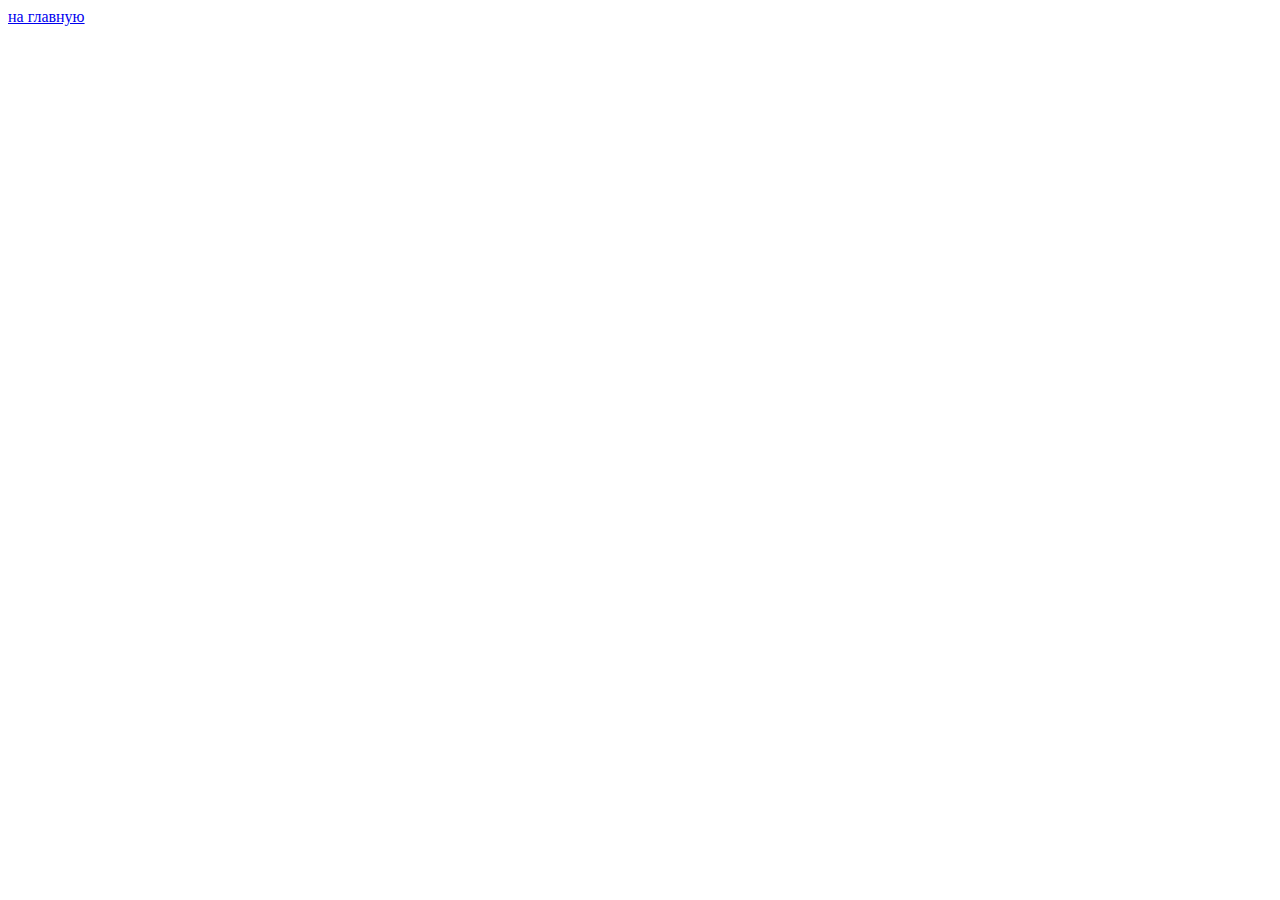
==== gallery.html @ 36bc0cac "add page gallery" ====
<!DOCTYPE html>
<html lang="en">
<head>
    <meta charset="UTF-8">
    <meta http-equiv="X-UA-Compatible" content="IE=edge">
    <meta name="viewport" content="width=device-width, initial-scale=1.0">
    <title>gallery</title>
</head>
<body>
    <a href="/index.html">на главную</a>
</body>
</html>
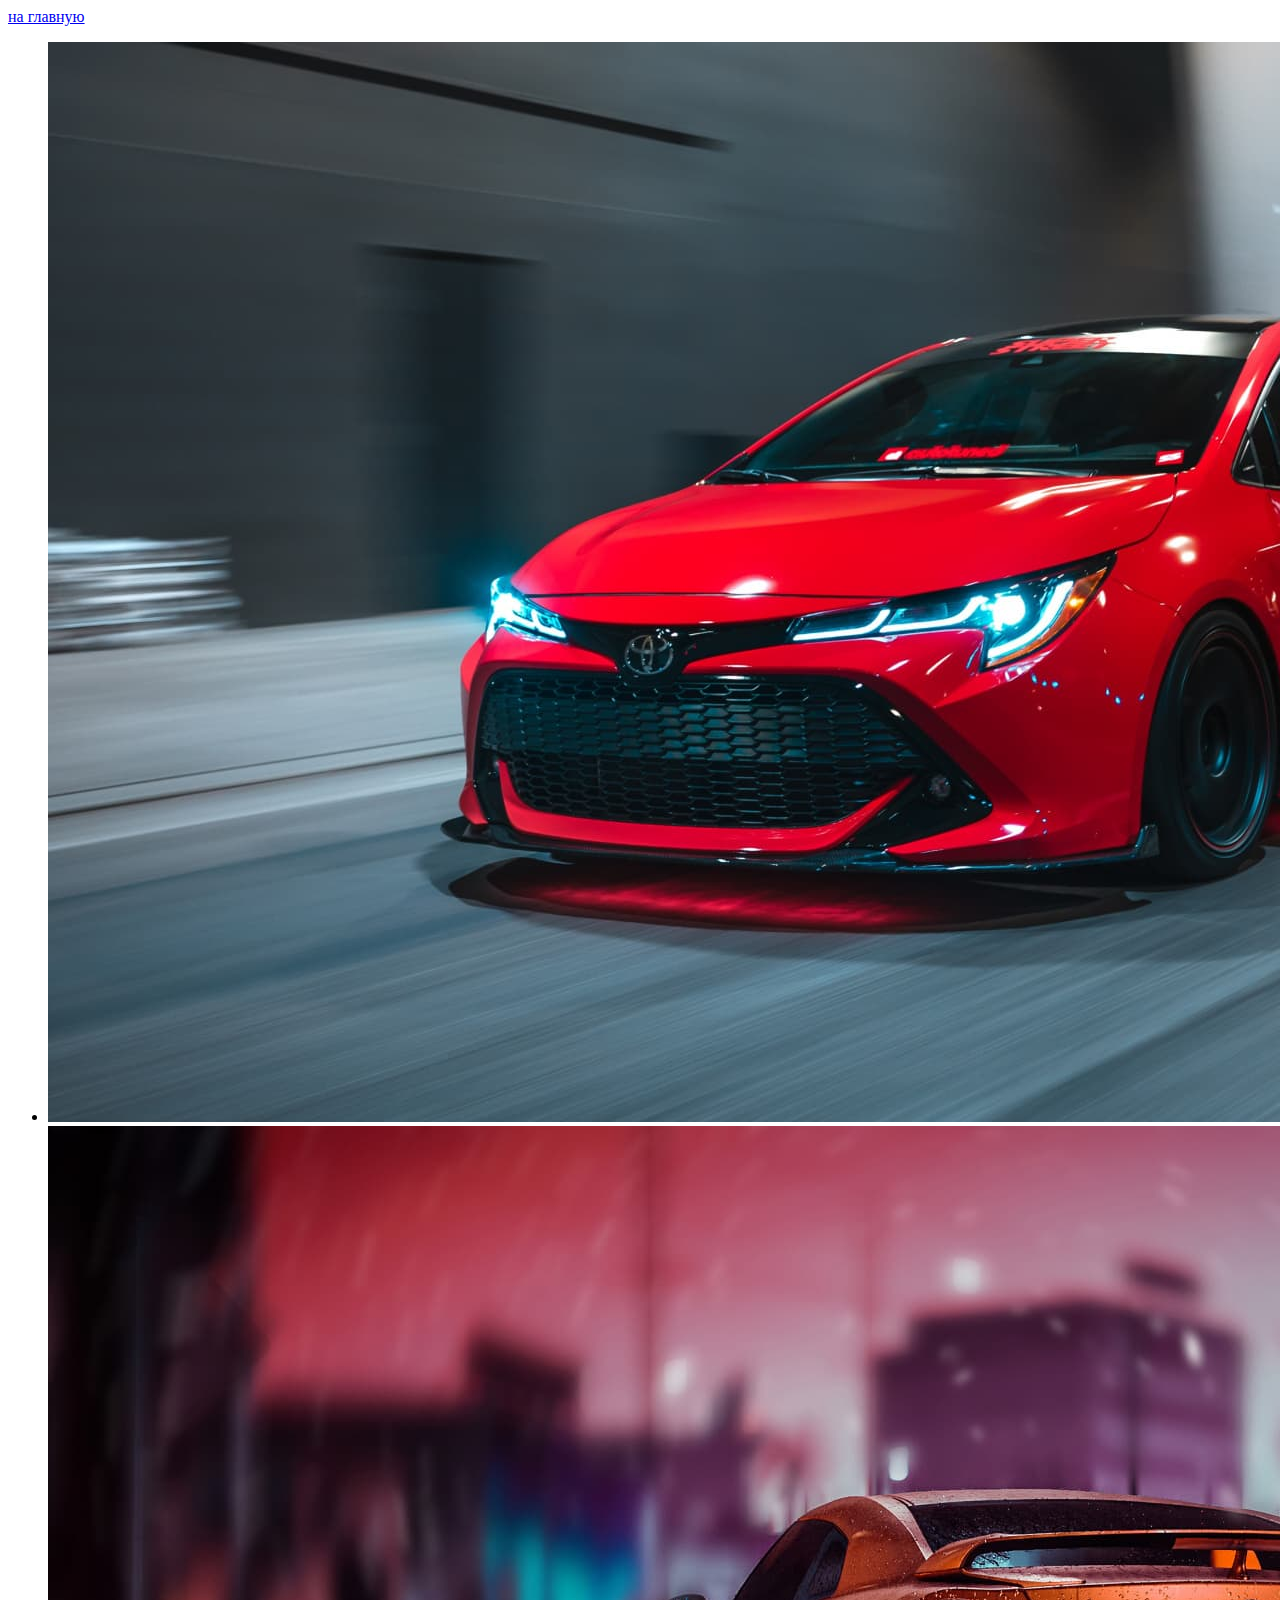
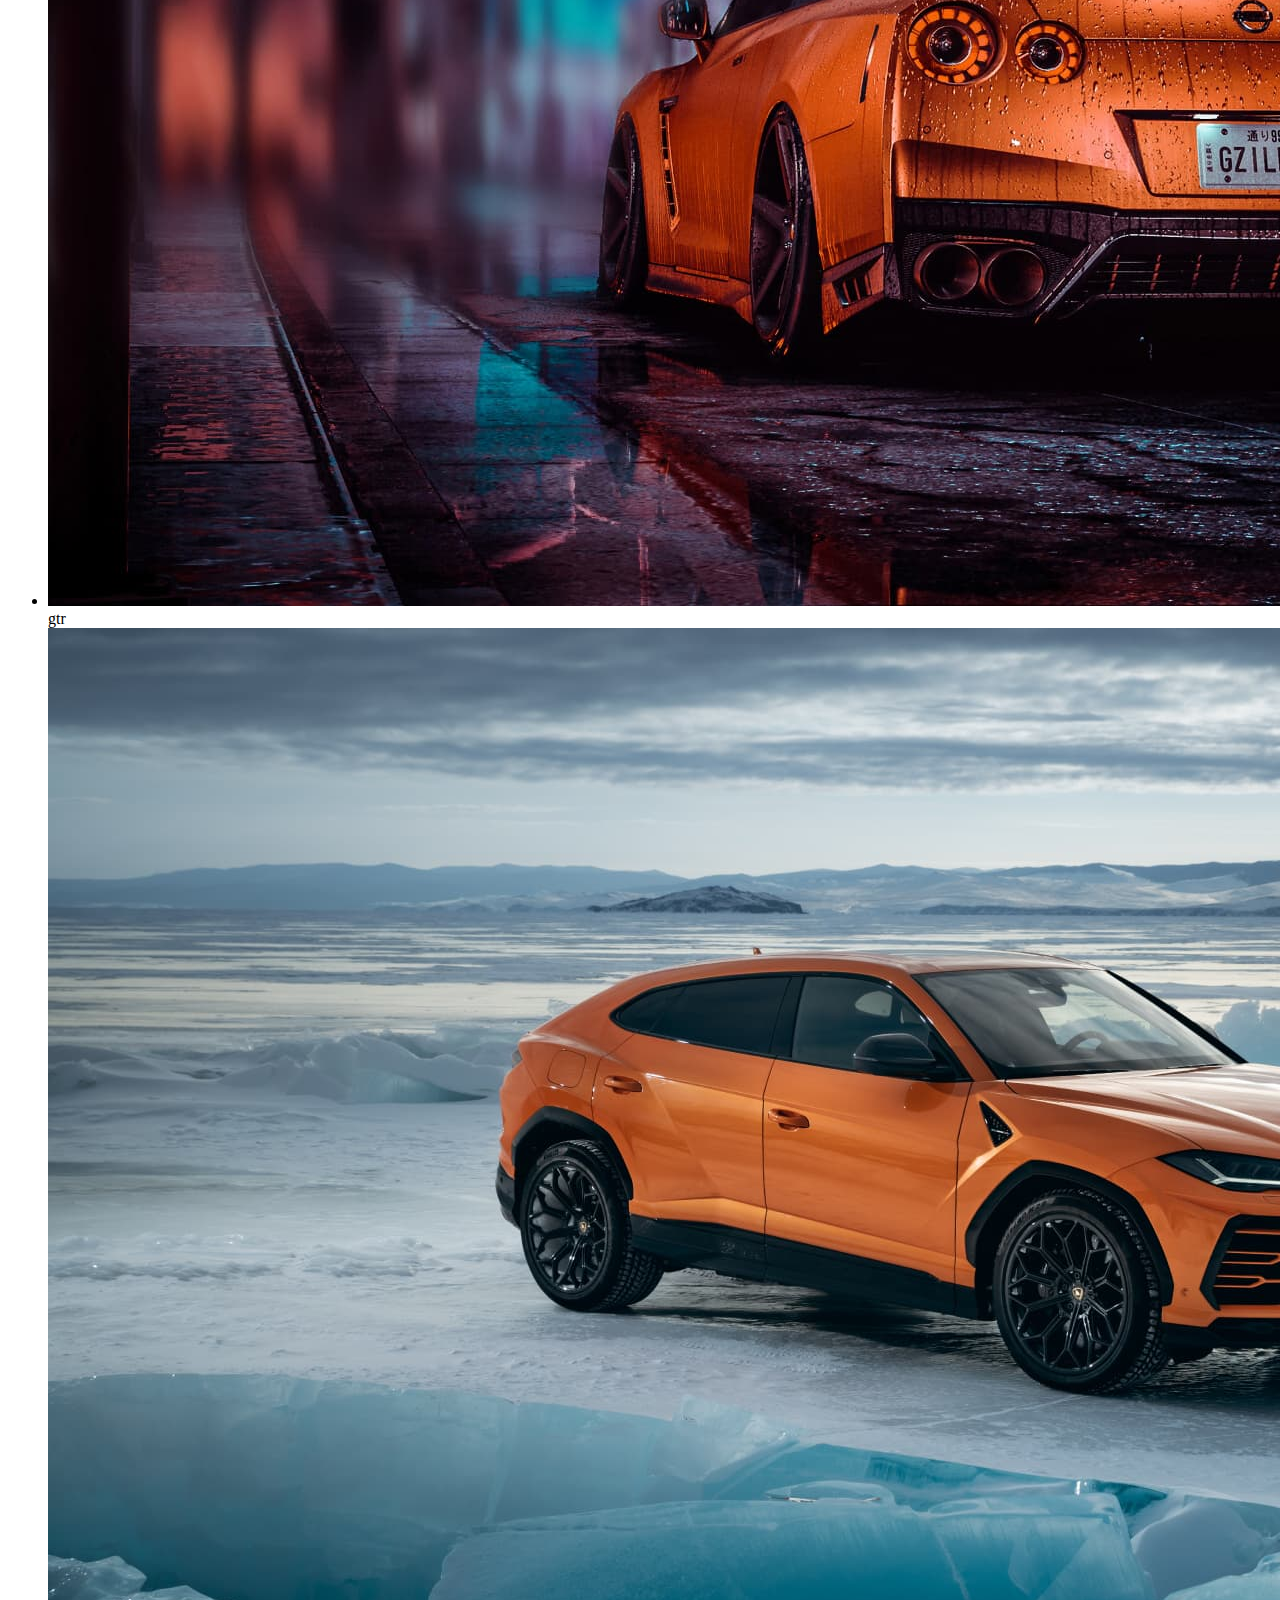
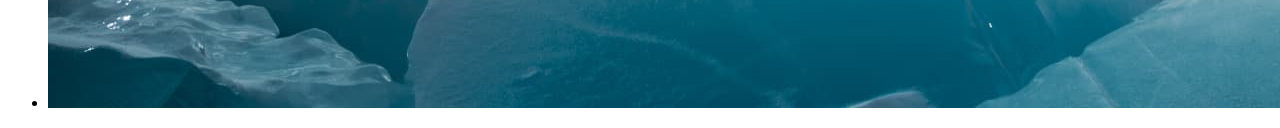
==== commit 49c25e8d: "added image to gallery" ====
--- a/gallery.html
+++ b/gallery.html
@@ -7,6 +7,11 @@
     <title>gallery</title>
 </head>
 <body>
-    <a href="/index.html">на главную</a>
+    <a href="./index.html">на главную</a>
+    <ul>
+        <li><img src="./images/corolla.jpg" alt="corolla"></li>
+        <li><img src="./images/gtr.jpg" alt="">gtr</li>
+        <li><img src="./images/lamborghini.jpg" alt="lamborghini"></li>
+    </ul>
 </body>
 </html>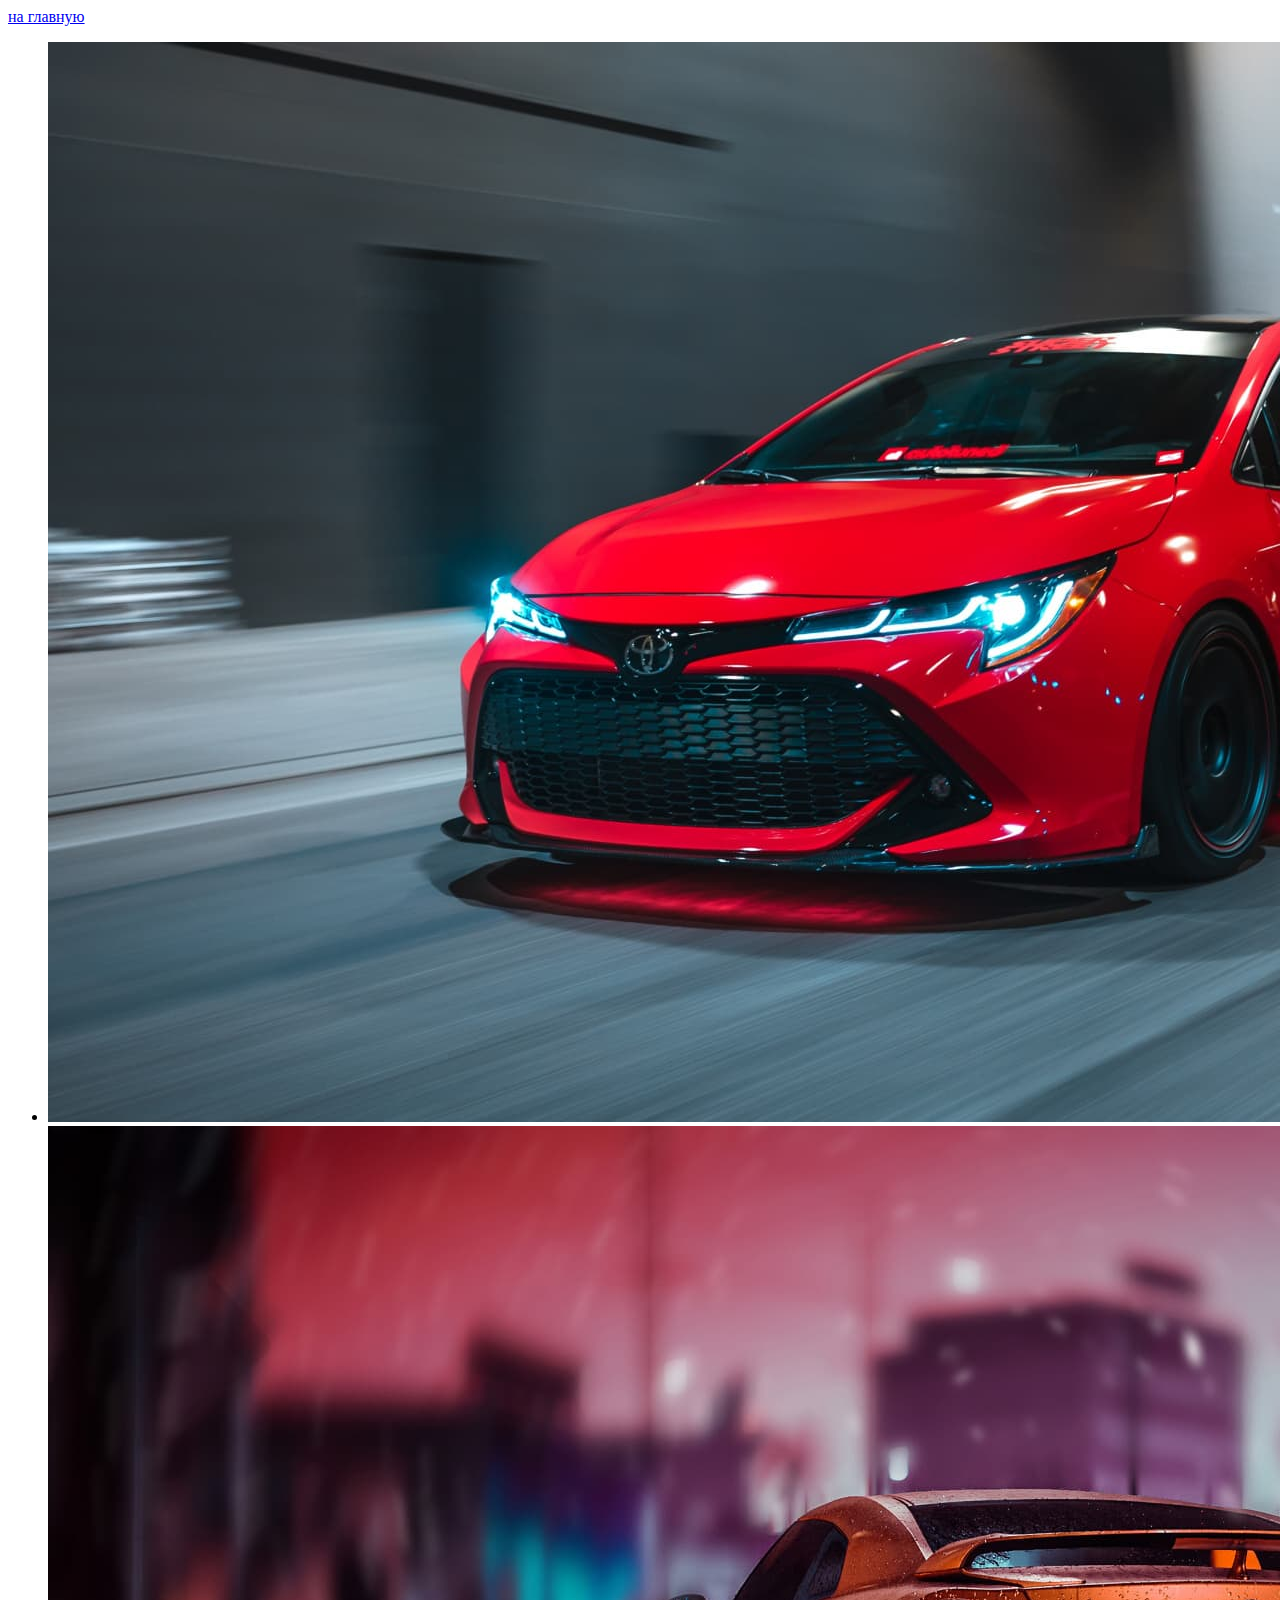
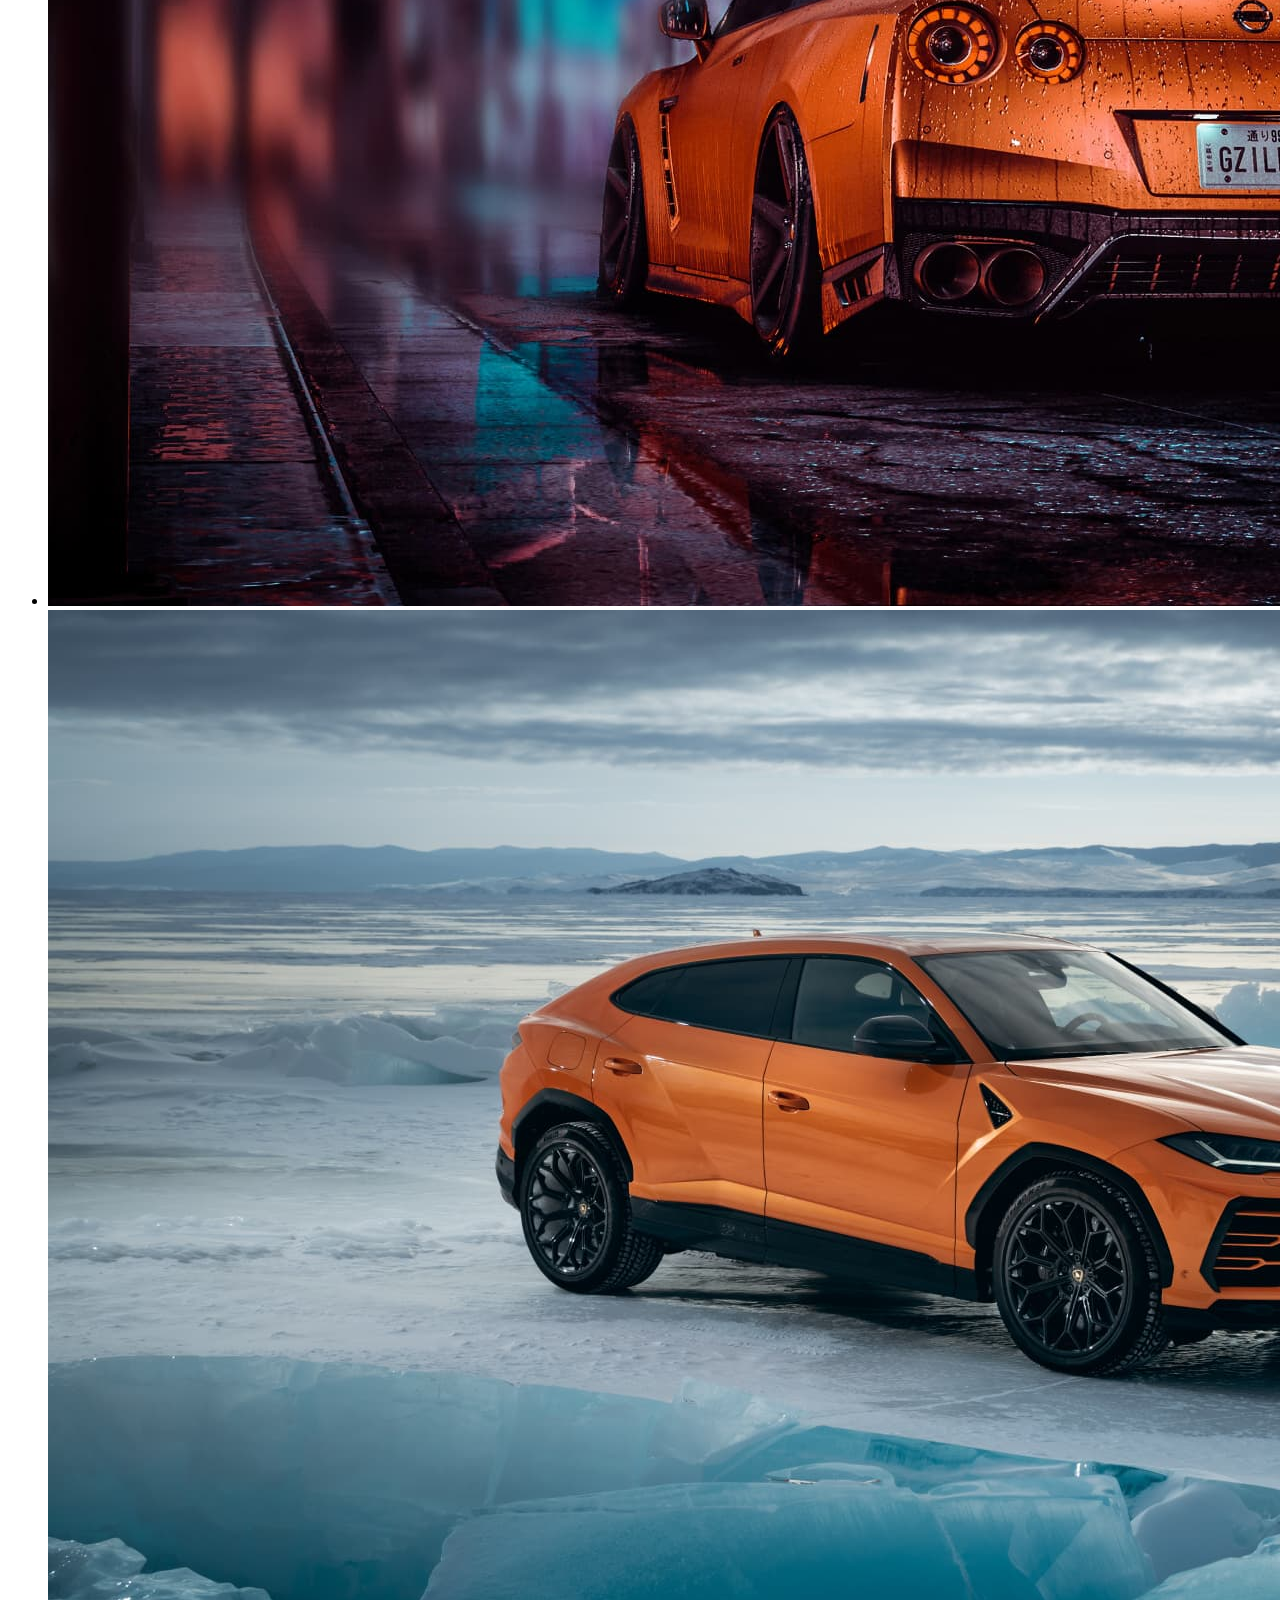
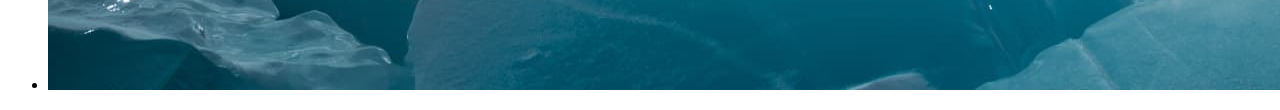
==== commit 80ff3d4c: "add css" ====
--- a/gallery.html
+++ b/gallery.html
@@ -4,13 +4,14 @@
     <meta charset="UTF-8">
     <meta http-equiv="X-UA-Compatible" content="IE=edge">
     <meta name="viewport" content="width=device-width, initial-scale=1.0">
+    <link rel="stylesheet" href="./css/styles.css">
     <title>gallery</title>
 </head>
 <body>
     <a href="./index.html">на главную</a>
     <ul>
         <li><img src="./images/corolla.jpg" alt="corolla"></li>
-        <li><img src="./images/gtr.jpg" alt="">gtr</li>
+        <li><img src="./images/gtr.jpg" alt="gtr"></li>
         <li><img src="./images/lamborghini.jpg" alt="lamborghini"></li>
     </ul>
 </body>
--- a/css/styles.css
+++ b/css/styles.css
@@ -0,0 +1,3 @@
+* {
+    box-sizing: border-box;
+}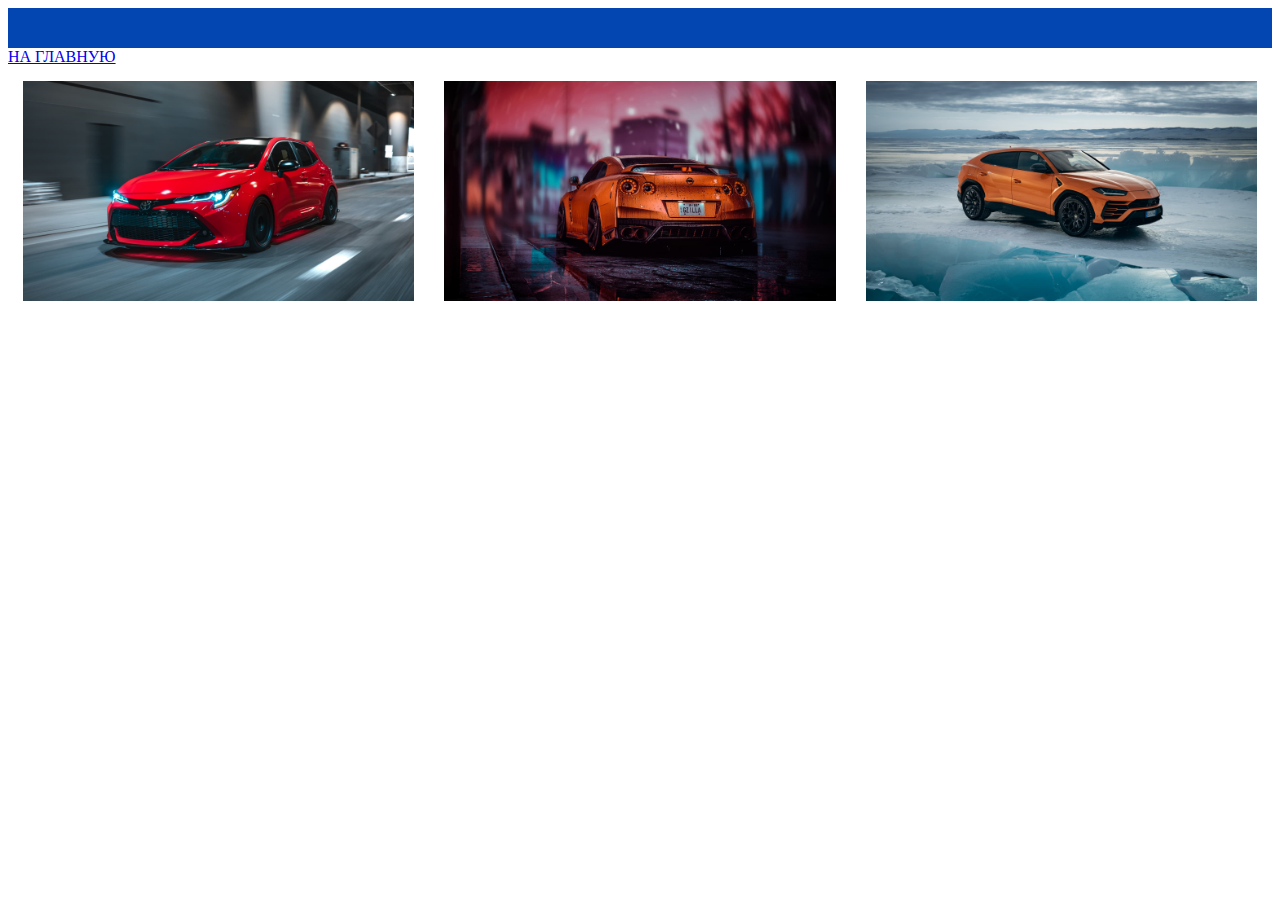
==== commit d62c0f77: "add style for images" ====
--- a/gallery.html
+++ b/gallery.html
@@ -8,6 +8,7 @@
     <title>gallery</title>
 </head>
 <body>
+    <header></header>
     <a href="./index.html">на главную</a>
     <ul>
         <li><img src="./images/corolla.jpg" alt="corolla"></li>
--- a/css/styles.css
+++ b/css/styles.css
@@ -1,3 +1,35 @@
-* {
-    box-sizing: border-box;
+dt {
+    background-color: rgb(230, 230, 219);
+    display: inline-block;
+}
+
+a {
+    display: block;
+    text-transform: uppercase;
+}
+
+ul,
+li {
+    list-style: none;
+    margin: 0;
+    padding: 0;
+}
+
+li {
+    margin: 15px;
+}
+
+ul {
+    display: flex;
+    justify-content: space-between;
+}
+
+header {
+    background-color: #0446b1;
+    padding-top: 20px;
+    padding-bottom: 20px;
+}
+
+img {
+    width: 100%;
 }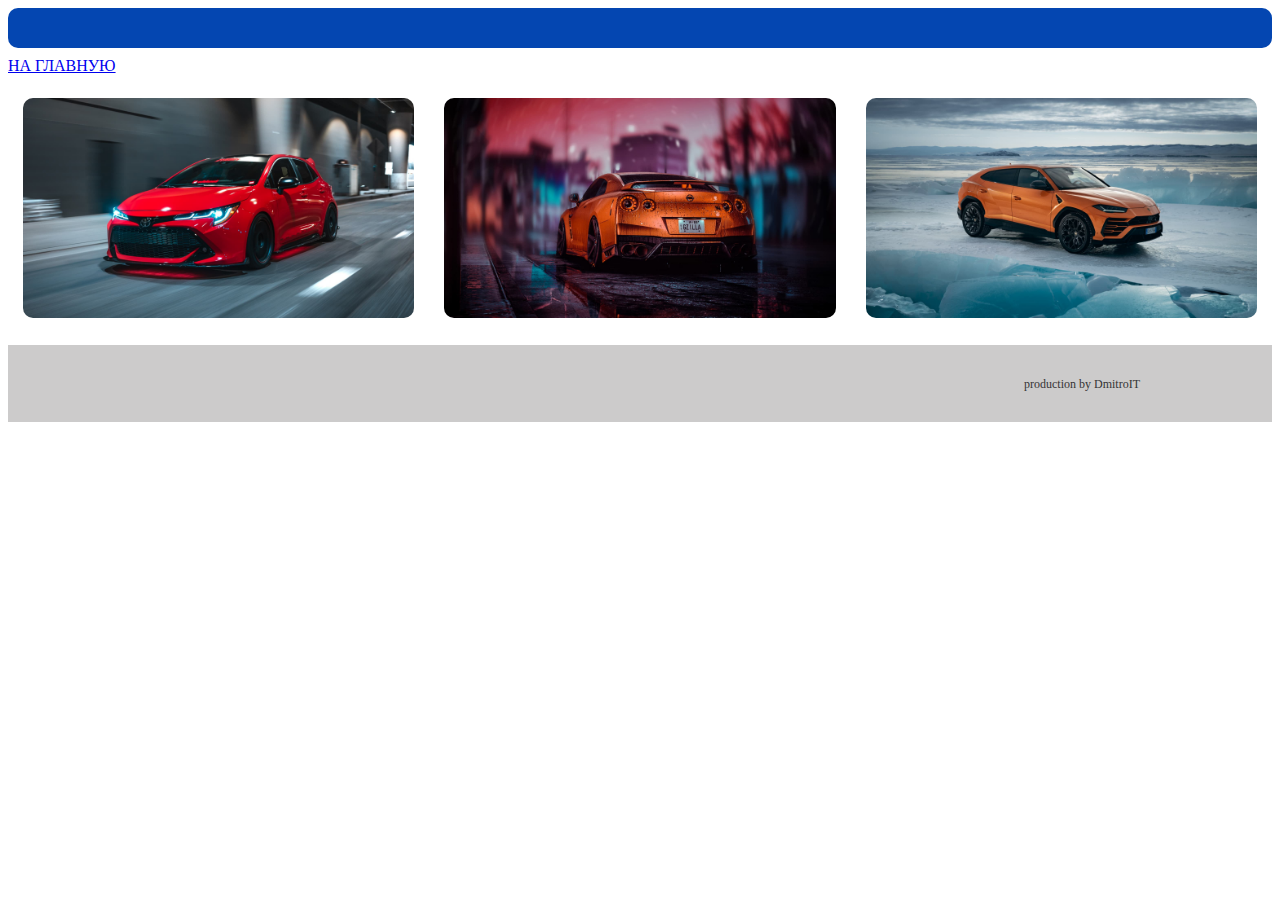
==== commit aa37c358: "finish commit" ====
--- a/gallery.html
+++ b/gallery.html
@@ -1,5 +1,6 @@
 <!DOCTYPE html>
-<html lang="en">
+<html lang="ru">
+
 <head>
     <meta charset="UTF-8">
     <meta http-equiv="X-UA-Compatible" content="IE=edge">
@@ -7,13 +8,22 @@
     <link rel="stylesheet" href="./css/styles.css">
     <title>gallery</title>
 </head>
+
 <body>
     <header></header>
-    <a href="./index.html">на главную</a>
-    <ul>
-        <li><img src="./images/corolla.jpg" alt="corolla"></li>
-        <li><img src="./images/gtr.jpg" alt="gtr"></li>
-        <li><img src="./images/lamborghini.jpg" alt="lamborghini"></li>
-    </ul>
+    <main>
+        <a href="./index.html">на главную</a>
+        <ul>
+            <li><img src="./images/corolla.jpg" alt="corolla"></li>
+            <li><img src="./images/gtr.jpg" alt="gtr"></li>
+            <li><img src="./images/lamborghini.jpg" alt="lamborghini"></li>
+        </ul>
+    </main>
+    <footer>
+        <div class="container">
+            <span><a href="#">production by DmitroIT</a></span>
+        </div>
+    </footer>
 </body>
+
 </html>--- a/css/styles.css
+++ b/css/styles.css
@@ -1,5 +1,12 @@
+* {
+    border-radius: 10px;
+    line-height: 35px;
+}
+
 dt {
-    background-color: rgb(230, 230, 219);
+    padding: 0 5px;
+    border-radius: 0;
+    background-color: rgb(216, 214, 214);
     display: inline-block;
 }
 
@@ -32,4 +39,48 @@
 
 img {
     width: 100%;
+}
+
+.container {
+    max-width: 1000px;
+    margin: 0 auto;
+}
+
+h1 {
+    display: flex;
+    justify-content: center;
+    color: #ffffff;
+    margin: 0 auto;
+}
+
+.title_box {
+    background-color: rgb(228, 228, 228);
+    width: 100%;
+    text-align: center;
+    position: sticky;
+    top: 0px;
+    box-shadow: 1px 1px 5px 2px rgb(146, 146, 146);
+}
+
+.box {
+    max-width: 100%;
+    padding: 15px;
+    background-color: rgb(228, 228, 228);
+    border: 2px solid white;
+}
+
+footer {
+    background-color: rgb(204, 203, 203);
+    padding-top: 20px;
+    padding-bottom: 20px;
+    border-radius: 0;
+    text-align: right;
+}
+
+.container a {
+    display: inline;
+    text-transform: none;
+    text-decoration: none;
+    color: rgb(53, 53, 53);
+    font-size: 12px;
 }